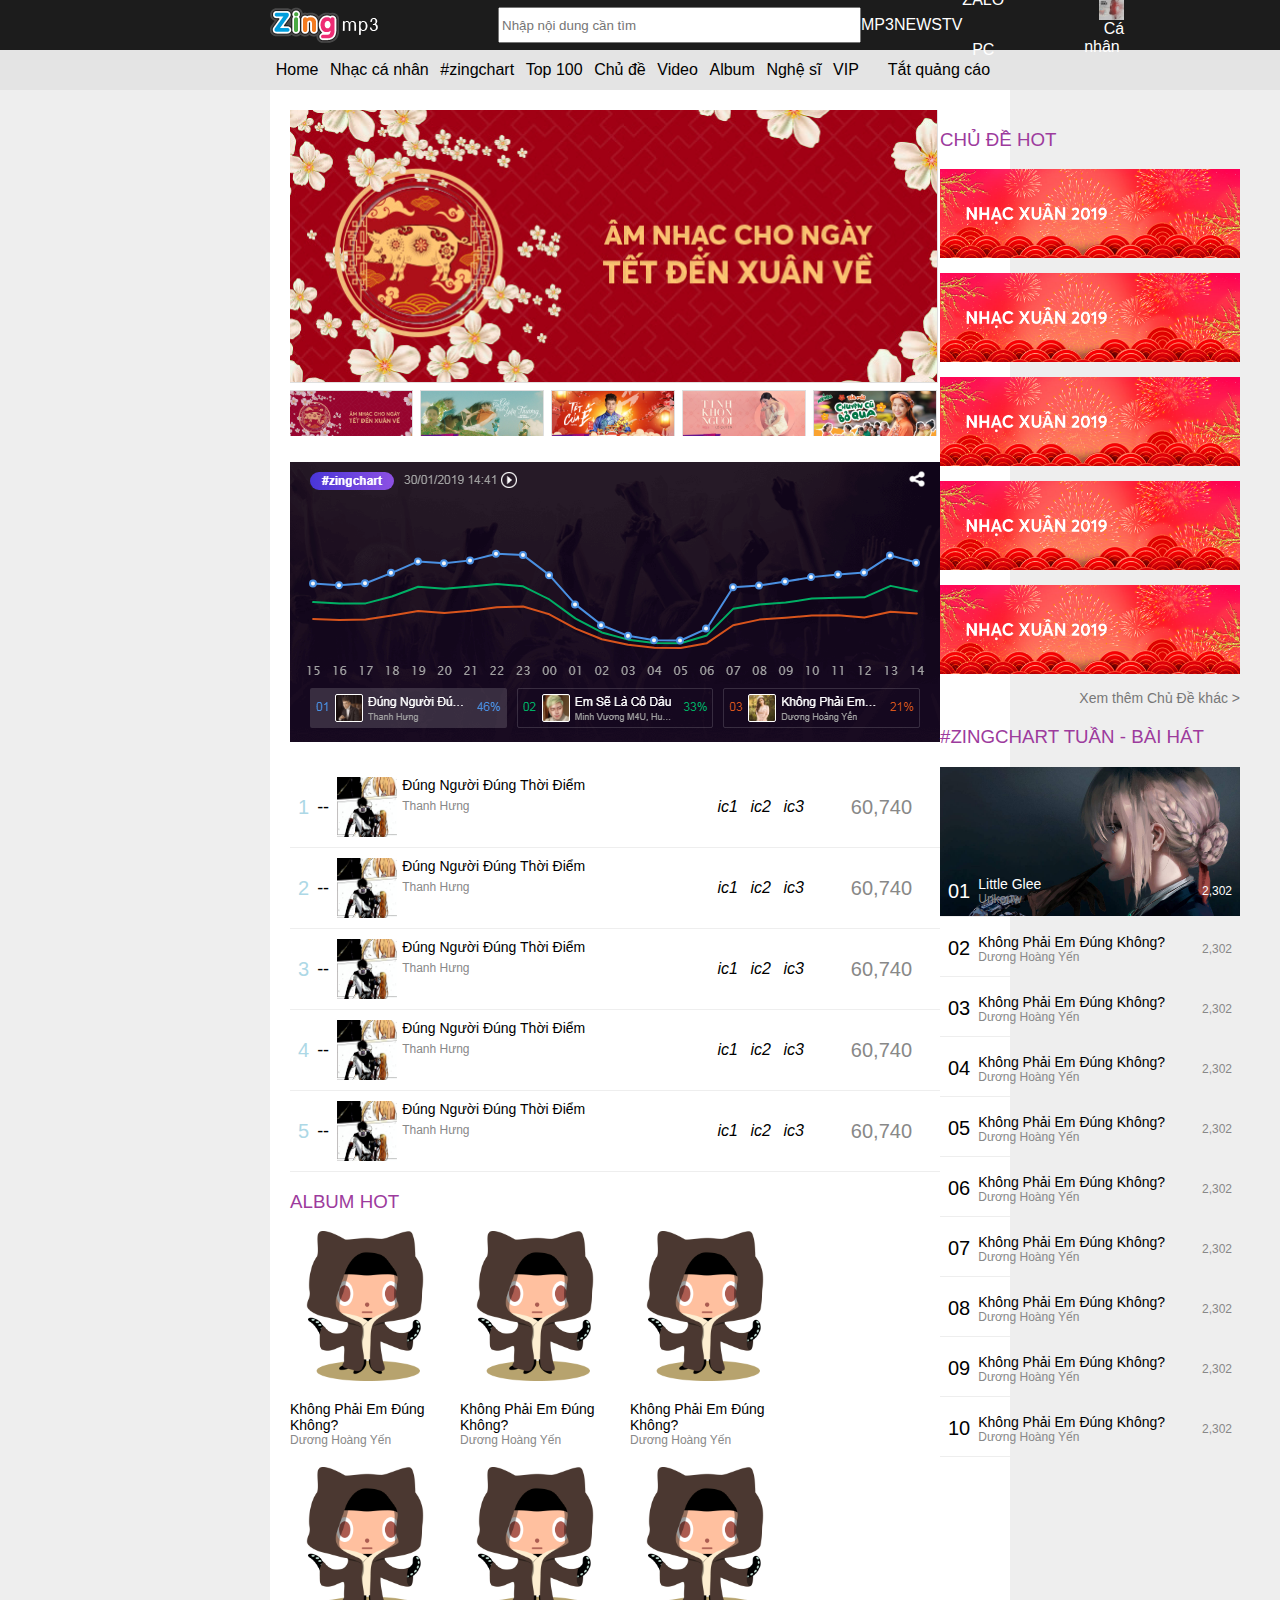
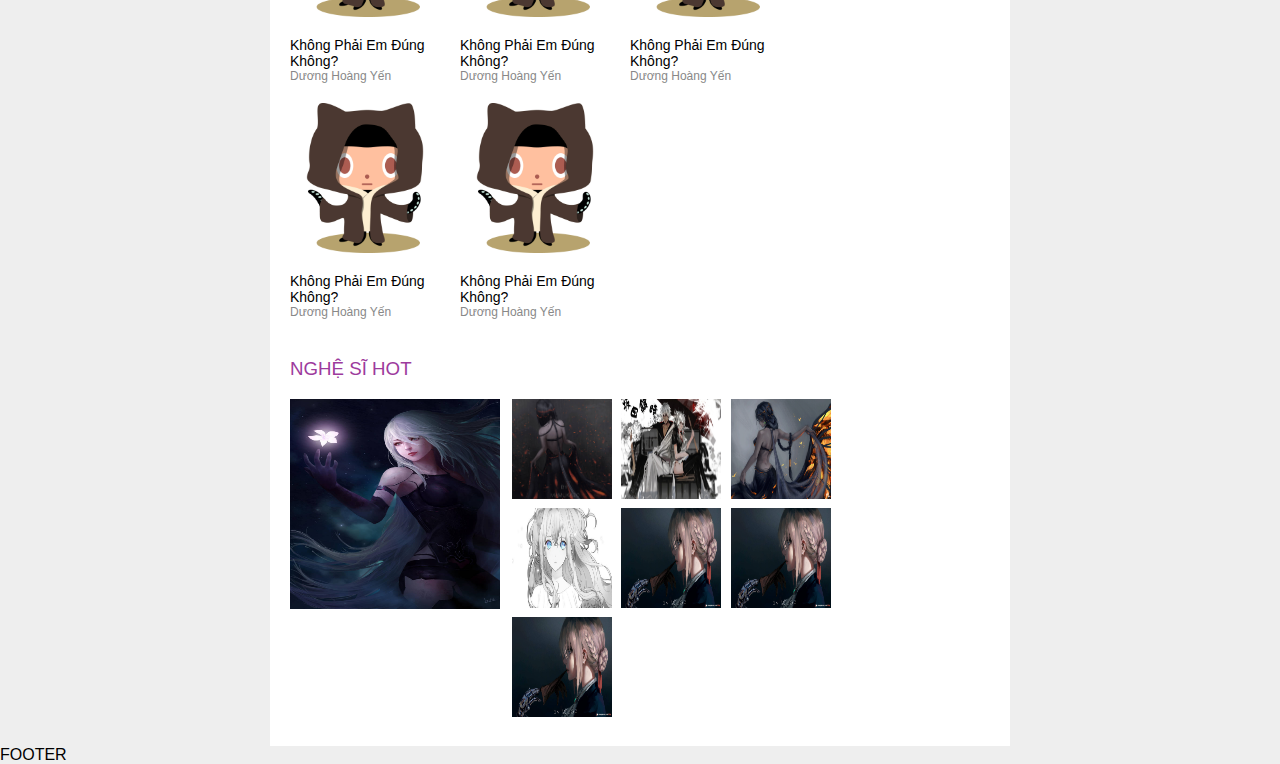
==== index.html @ ea776117 "Complete layout" ====
<!DOCTYPE html>
<html lang="en">
<head>
	<meta charset="UTF-8">
	<title>Zing mp3</title>
	<link rel="stylesheet" type="text/css" href="style.css">
</head>
<body>
	<div class="wraper">
		<div class="header">
			<ul class="header-menu">
				<li class="menu-btn">
					<a href="#"><img src="img/logo.png" alt="logo"></a>
				</li>
				<li class="menu-btn">
					<input type="text" placeholder="Nhập nội dung cần tìm">
				</li>
				<li class="menu-btn"><a href="#">MP3</a></li>
				<li class="menu-btn"><a href="#">News</a></li>
				<li class="menu-btn"><a href="#">TV</a></li>
				<li class="menu-btn"><a href="#">Zalo Pc</a></li>
				<div class="box-user">
					<a href="#">
						<span class="avatar"><img src="img/avt.jpg" alt="avt"></span>
						<span class="text">Cá nhân</span>&nbsp;
						<i class="fas fa-chevron-down"></i>
					</a>
					<div class="menu-hide">
						<span class="arr-top"></span>
						<div class="box-user-info">
							<img src="img/avt.jpg" alt="avt">
							<div>
								<div><a href="#"><i class="fas fa-user"></i> Nhạc cá nhân</a></div>
								<div><a href="#"><i class="fas fa-sign-out-alt"></i> Đăng xuất</a></div>
								<div><a class="isBtn" href="#">Nâng cấp VIP</a></div>
							</div>
						</div>
					</div>
				</div>
			</ul>

			<ul class="header-menu-child">
				<li class="menu-btn"><a href="#">Home</a></li>
				<li class="menu-btn"><a href="#">Nhạc cá nhân</a></li>
				<li class="menu-btn"><a href="#">#zingchart</a></li>
				<li class="menu-btn"><a href="#">Top 100</a></li>
				<li class="menu-btn"><a href="#">Chủ đề</a></li>
				<li class="menu-btn"><a href="#">Video</a></li>
				<li class="menu-btn"><a href="#">Album</a></li>
				<li class="menu-btn"><a href="#">Nghệ sĩ</a></li>
				<li class="menu-btn"><a href="#">VIP</a></li>
				<li class="menu-btn"><a href="#">Tắt quảng cáo</a></li>
			</ul>
		</div>
		<div class="container">
			<aside class="main">
				<div class="main-banner">
					<img src="img/baner.png">
					<img style="margin-left: -4px;" src="img/zingchart.png" alt="">
				</div>
				<!-- CHART-5 -->
				<div class="chart-5">
					<div class="chart-5-item">
						<div class="chart-number">1</div>
						<div class="chart-dash"> -- </div>
						<div class="chart-content">
							<img src="img/download (3).png" alt="">
							<div class="item-title">Đúng người đúng thời điểm</div>
							<div class="item-singer">Thanh Hưng</div>
						</div>
						<div class="chart-icon">
							<i>ic1</i>
							<i>ic2</i>
							<i>ic3</i>
						</div>
						<div class="chart-view-count">60,740</div>
					</div>

					<div class="chart-5-item">
						<div class="chart-number">2</div>
						<div class="chart-dash"> -- </div>
						<div class="chart-content">
							<img src="img/download (3).png" alt="">
							<div class="item-title">Đúng người đúng thời điểm</div>
							<div class="item-singer">Thanh Hưng</div>
						</div>
						<div class="chart-icon">
							<i>ic1</i>
							<i>ic2</i>
							<i>ic3</i>
						</div>
						<div class="chart-view-count">60,740</div>
					</div>

					<div class="chart-5-item">
						<div class="chart-number">3</div>
						<div class="chart-dash"> -- </div>
						<div class="chart-content">
							<img src="img/download (3).png" alt="">
							<div class="item-title">Đúng người đúng thời điểm</div>
							<div class="item-singer">Thanh Hưng</div>
						</div>
						<div class="chart-icon">
							<i>ic1</i>
							<i>ic2</i>
							<i>ic3</i>
						</div>
						<div class="chart-view-count">60,740</div>
					</div>

					<div class="chart-5-item">
						<div class="chart-number">4</div>
						<div class="chart-dash"> -- </div>
						<div class="chart-content">
							<img src="img/download (3).png" alt="">
							<div class="item-title">Đúng người đúng thời điểm</div>
							<div class="item-singer">Thanh Hưng</div>
						</div>
						<div class="chart-icon">
							<i>ic1</i>
							<i>ic2</i>
							<i>ic3</i>
						</div>
						<div class="chart-view-count">60,740</div>
					</div>

					<div class="chart-5-item">
						<div class="chart-number">5</div>
						<div class="chart-dash"> -- </div>
						<div class="chart-content">
							<img src="img/download (3).png" alt="">
							<div class="item-title">Đúng người đúng thời điểm</div>
							<div class="item-singer">Thanh Hưng</div>
						</div>
						<div class="chart-icon">
							<i>ic1</i>
							<i>ic2</i>
							<i>ic3</i>
						</div>
						<div class="chart-view-count">60,740</div>
					</div>
				</div>

				<!-- ALBUM-HOT -->
				<div class="title"><h3>ALBUM HOT</h3></div>
				<div class="ab-hot">

					<div class="row">
						<div class="ab-album">
							<div class="ab-layout">
								<img src="img/player_939248.png">
							</div>
						</div>
						<div class="ab-info">
							<div class="item-title">Không phải em đúng không?</div>
							<div class="item-singer">Dương Hoàng Yến</div>
						</div>
					</div>

					<div class="row">
						<div class="ab-album">
							<div class="ab-layout">
								<img src="img/player_939248.png">
								<!-- <i class="far fa-play-circle"></i> -->
								<!-- <i class="far fa-play-circle fa-spin"></i> ANIMATION -->
							</div>
						</div>
						<div class="ab-info">
							<div class="item-title">Không phải em đúng không?</div>
							<div class="item-singer">Dương Hoàng Yến</div>
						</div>
					</div>

					<div class="row">
						<div class="ab-album">
							<div class="ab-layout">
								<img src="img/player_939248.png">
								<!-- <i class="far fa-play-circle"></i> -->
								<!-- <i class="far fa-play-circle fa-spin"></i> ANIMATION -->
							</div>
						</div>
						<div class="ab-info">
							<div class="item-title">Không phải em đúng không?</div>
							<div class="item-singer">Dương Hoàng Yến</div>
						</div>
					</div>

					<div class="row">
						<div class="ab-album">
							<div class="ab-layout">
								<img src="img/player_939248.png">
								<!-- <i class="far fa-play-circle"></i> -->
								<!-- <i class="far fa-play-circle fa-spin"></i> ANIMATION -->
							</div>
						</div>
						<div class="ab-info">
							<div class="item-title">Không phải em đúng không?</div>
							<div class="item-singer">Dương Hoàng Yến</div>
						</div>
					</div>

					<div class="row">
						<div class="ab-album">
							<div class="ab-layout">
								<img src="img/player_939248.png">
								<!-- <i class="far fa-play-circle"></i> -->
								<!-- <i class="far fa-play-circle fa-spin"></i> ANIMATION -->
							</div>
						</div>
						<div class="ab-info">
							<div class="item-title">Không phải em đúng không?</div>
							<div class="item-singer">Dương Hoàng Yến</div>
						</div>
					</div>

					<div class="row">
						<div class="ab-album">
							<div class="ab-layout">
								<img src="img/player_939248.png">
								<!-- <i class="far fa-play-circle"></i> -->
								<!-- <i class="far fa-play-circle fa-spin"></i> ANIMATION -->
							</div>
						</div>
						<div class="ab-info">
							<div class="item-title">Không phải em đúng không?</div>
							<div class="item-singer">Dương Hoàng Yến</div>
						</div>
					</div>

					<div class="row">
						<div class="ab-album">
							<div class="ab-layout">
								<img src="img/player_939248.png">
								<!-- <i class="far fa-play-circle"></i> -->
								<!-- <i class="far fa-play-circle fa-spin"></i> ANIMATION -->
							</div>
						</div>
						<div class="ab-info">
							<div class="item-title">Không phải em đúng không?</div>
							<div class="item-singer">Dương Hoàng Yến</div>
						</div>
					</div>

					<div class="row">
						<div class="ab-album">
							<div class="ab-layout">
								<img src="img/player_939248.png">
								<!-- <i class="far fa-play-circle"></i> -->
								<!-- <i class="far fa-play-circle fa-spin"></i> ANIMATION -->
							</div>
						</div>
						<div class="ab-info">
							<div class="item-title">Không phải em đúng không?</div>
							<div class="item-singer">Dương Hoàng Yến</div>
						</div>
					</div>
				</div>

				<!-- SINGER-HOT -->
				<div class="title"><h3>NGHỆ SĨ HOT</h3></div>
				<div class="singer-hot">
					<div class="singer-hotest">
						<img src="img/a2_and_lunar_tear_by_renlewiz_dc0hf8o-pre.jpg" alt="">
					</div>
					<div class="singer-hot-er">
						<img src="img/aeolian_fanart_wlop_by_mamuka20_dbirhik-pre.jpg" alt="">
						<img src="img/anime-fashion-Gintama-genderswap-Sakata-Gintoki-67562-wallhere.com.jpg" alt="">
						<img src="img/db99085-70bb047b-091b-49c9-a6a5-e17a6a021d36.png" alt="">
						<img src="img/top-anh-anime-den-trang-de-thuong-dep-nhat-cho-nu-7.jpg" alt="">
						<img src="img/violet_evergarden_2_by_wlop_dc6nyxz-pre.jpg" alt="">
						<img src="img/violet_evergarden_2_by_wlop_dc6nyxz-pre.jpg" alt="">
						<img src="img/violet_evergarden_2_by_wlop_dc6nyxz-pre.jpg" alt="">
					</div>
				</div>

			</aside>
			<aside class="sidebar">
				<div class="topic-hot">
					<div class="title"><h3>CHỦ ĐỀ HOT</h3></div>
					<div class="topic-banner">
						<img src="img/topic.png" alt="">
						<img src="img/topic.png" alt="">
						<img src="img/topic.png" alt="">
						<img src="img/topic.png" alt="">
						<img src="img/topic.png" alt="">
					</div>
					<a href="#">
						Xem thêm Chủ Đề khác >
					</a>
				</div>
				<!-- ZINGCHART WEEKLY -->
				<div class="weekly-chart">
					<div class="title"><h3>#ZINGCHART TUẦN - BÀI HÁT</h3></div>
					<div class="weekly-item item-best">
						<div class="item-number">01</div>
						<div class="item-content" style="text-align: left">
							<div class="item-title">Little Glee</div>
							<div class="item-singer">Unkonw</div>
						</div>
						<div class="item-view-count">2,302</div>
					</div>
					<div class="weekly-item">
						<div class="item-number">02</div>
						<div class="item-content">
							<div class="item-title">Không phải em đúng không?</div>
							<div class="item-singer">Dương Hoàng Yến</div>
						</div>
						<div class="item-view-count">2,302</div>
					</div>
					<div class="weekly-item">
						<div class="item-number">03</div>
						<div class="item-content">
							<div class="item-title">Không phải em đúng không?</div>
							<div class="item-singer">Dương Hoàng Yến</div>
						</div>
						<div class="item-view-count">2,302</div>
					</div>
					<div class="weekly-item">
						<div class="item-number">04</div>
						<div class="item-content">
							<div class="item-title">Không phải em đúng không?</div>
							<div class="item-singer">Dương Hoàng Yến</div>
						</div>
						<div class="item-view-count">2,302</div>
					</div>
					<div class="weekly-item">
						<div class="item-number">05</div>
						<div class="item-content">
							<div class="item-title">Không phải em đúng không?</div>
							<div class="item-singer">Dương Hoàng Yến</div>
						</div>
						<div class="item-view-count">2,302</div>
					</div>
					<div class="weekly-item">
						<div class="item-number">06</div>
						<div class="item-content">
							<div class="item-title">Không phải em đúng không?</div>
							<div class="item-singer">Dương Hoàng Yến</div>
						</div>
						<div class="item-view-count">2,302</div>
					</div>
					<div class="weekly-item">
						<div class="item-number">07</div>
						<div class="item-content">
							<div class="item-title">Không phải em đúng không?</div>
							<div class="item-singer">Dương Hoàng Yến</div>
						</div>
						<div class="item-view-count">2,302</div>
					</div>
					<div class="weekly-item">
						<div class="item-number">08</div>
						<div class="item-content">
							<div class="item-title">Không phải em đúng không?</div>
							<div class="item-singer">Dương Hoàng Yến</div>
						</div>
						<div class="item-view-count">2,302</div>
					</div>
					<div class="weekly-item">
						<div class="item-number">09</div>
						<div class="item-content">
							<div class="item-title">Không phải em đúng không?</div>
							<div class="item-singer">Dương Hoàng Yến</div>
						</div>
						<div class="item-view-count">2,302</div>
					</div>
					<div class="weekly-item">
						<div class="item-number">10</div>
						<div class="item-content">
							<div class="item-title">Không phải em đúng không?</div>
							<div class="item-singer">Dương Hoàng Yến</div>
						</div>
						<div class="item-view-count">2,302</div>
					</div>
				</div>

				

			</aside>
		</div>
		
		<div class="footer">FOOTER</div>
	</div>
</body>
</html>
---- style.css ----
body{
	margin: 0;
	padding: 0;
	font-family: "Roboto","segoe ui",Helvetica,Arial,sans-serif;
	background-color: #EEE
}
a{
	text-decoration: none;
	color: #fff;
}
ul{
	margin: 0; padding: 0;
	list-style: none;
}

div.title{
	text-align: left;
	font-weight: lighter;
}
div.title h3{
	font-weight: normal;
	color: #9d3b9d;
}

.wraper{
	display: grid;
	grid-template-columns: 3fr 1fr;
}
.header{
	color: #fff;
	grid-column-start: 1;
	grid-column-end: 3;
	background-color: #1C1C1C;
}
.header .header-menu{
	background-color: #1C1C1C;
	height: 50px;
	/*overflow: hidden;	*/
	list-style: none;
	display: flex;
	align-items: center;
	text-align: center;
	padding: 0px 270px;
}
.header .header-menu .menu-btn{
	flex-grow: 1;

}
.header .header-menu .menu-btn a{
	display: block;
	text-transform: uppercase;
	line-height: 50px;
}
.header-menu .menu-btn:first-child{
	flex-grow:  0;
	flex-basis: 100px;
	margin-right: 120px;
}
.header-menu .menu-btn:first-child a{
	line-height: 0px;
}
.header-menu .menu-btn:nth-child(2){
	flex-grow: 0;
}
.header-menu .menu-btn:last-child{
	/*flex-grow:  0;
	flex-basis: 180px;
	text-align: right;
	margin-right: 20px;*/
}
.header-menu .menu-btn:last-child a{
	
}
.header-menu span.avatar img{
	width: 25px;
	height: 25px;
	vertical-align: middle;
}
.header .header-menu .menu-btn input{
	width: 355px;
	height: 30px;	
}

.header .header-menu .menu-btn:hover{
	background-color: #000000;
	color: #a845de;
}
.header .header-menu .menu-btn:first-child:hover{
	background-color: #1C1C1C;
	color: #a845de;
}
.header .header-menu .menu-btn:hover a{
	color: #a845de;
}

div.box-user{
	display: inline-block;
	text-align: right;
	margin-right: 20px;
	margin-left: 80px;
	position: relative;
	padding: 8px 0px;
}
div.box-user .arr-top{
	width: 25px;
	height: 25px;
	background-color: white;
	position: absolute;
	top: 30px;
	left: 45px;
	transform: rotate(45deg);+
	/*opacity: 0;*/
}
div.box-user .box-user-info{
	width: 310px;
	height: 140px;
	background-color: #fff;
	position: absolute;
	top: 37px;
    left: -215px;
    padding: 20px;
    box-sizing: border-box;
    text-align: left;
    display: flex;
}
div.box-user .menu-hide{
	display: none;
}
.box-user:hover .menu-hide{
	display: block;
}
div.box-user .box-user-info a{
	color: black;
	margin-left: 20px;
	margin-bottom: 10px; 
	display: block;

}
div.box-user .box-user-info a:hover{
	color: #a845de;
}
div.box-user .box-user-info a.isBtn{
	padding: 6px 12px;
	background-color: #721799;
	color: white;
	font-size: 12px;
}
.box-user-info img{
	width: 75px;
	height: 75px;
}
/*========================================*/
.header-menu-child{
	display: flex;
	background-color: #E4E4E4;
	height: 40px;
	padding: 0px 270px;
}
.header-menu-child .menu-btn{
	flex-grow: 1;
}

.header-menu-child .menu-btn a{
	display: block;
	line-height: 40px;
	color: #000;
	text-align: center;
}
.header-menu-child .menu-btn:last-child{
	flex-grow: 2;
}
.header-menu-child .menu-btn:last-child a{
	text-align: right;
	margin-right: 20px;
}
.header-menu-child .menu-btn:hover{
	background-color: #FFFFFF;
}
.header-menu-child .menu-btn:hover a{
	color: #a845de;
}

/*=================================CONTAINER=================================*/
.container{
	grid-column: 1/3;
	margin: 0px 270px;
	padding: 20px;
	display: flex;
	background-color: white;
}

/*=================================SIDEBAR=================================*/
.sidebar{
	flex-grow: 0;
	text-align: right;
}
.topic-hot a{
	text-decoration: none;
	color: #777;
	font-size: 14px;
}
.topic-hot{

}

.topic-banner{

}
.topic-banner img{
	margin-bottom: 15px;
	display: block;
}

/*=================================MAIN=================================*/
.main{
	flex-grow: 1;
}
.main-banner img{
	margin-bottom: 20px;
}
.chart-5{

}
.chart-5-item{
	display: flex;
	align-items: center;
	padding: 10px 0px;
	border-bottom: 1px solid #EEE;
}
.chart-number{
	font-size: 20px;
	padding: 0px 8px;
	color: lightblue;
}
.chart-dash{
	font-size: 18px;
	padding: 0px 8px 0px 0px;
}
.chart-content{
	flex-grow: 1;
}
.chart-content img{
	width: 60px;
	height: 60px;
	float: left;
}
.chart-content .item-title{
	font-size: 14px;
	text-transform: capitalize;
	margin-left: 65px;
	margin-bottom: 6px;
}
.chart-content .item-singer{
	font-size: 12px;
	color: #888;
	text-transform: capitalize;
	margin-left: 65px;
}
.chart-icon{
	margin-right: 35px;
}
.chart-icon > i{
	padding: 2px 4px;
}
.chart-view-count{
	font-size: 20px;
	color: #888;
	padding: 0px 8px;
	margin-right: 20px;
}
.weekly-item{
	display: flex;
	font-family: "Roboto","segoe ui",Helvetica,Arial,sans-serif;
	border-bottom: 1px solid #EEE;
	padding: 12px 0px;
	align-items: center;
	margin-bottom: 5px;
}
.item-best{
	width: 300px;
	height: 125px;
	background-image: url(img/violet_evergarden_2_by_wlop_dc6nyxz-pre.jpg);
	background-size: cover;
	/*align-items: flex-end;*/
}
.item-best > *{
	color: #fff !important;
	margin-top: 100px;
}

.item-number{
	font-size: 20px;
	padding: 0px 8px;
	color: #000;
}
.item-content{
	text-align: left;
	flex-grow: 1;
}
.item-content .item-title{
	font-size: 14px;
	text-transform: capitalize;
}
.item-content .item-singer{
	font-size: 12px;
	color: #888;
	text-transform: capitalize;
}
.item-view-count{
	font-size: 12px;
	color: #888;
	padding: 0px 8px;
}

.ab-hot::after{
	content: '';
	clear: both;
	display: block;
}
.ab-hot .row{
	margin: 0px 20px 20px 0px;
	float: left;
}
.ab-hot .ab-album{
	color: #fff;
	font-size: 20px;
	height: 150px;
	width: 150px;
	background: url(img/octobiwan.jpg) no-repeat;
	background-size: cover;
	background-position: center;
	margin-bottom: 20px;
}
.ab-hot .ab-layout{
	background: rgba(0, 0, 0, 0.4);
	height: 100%;
	display: flex;
	justify-content: center;
	align-items: center;
	opacity: 0;
	font-size: 10px;
	transition: 0.5s;
}
.ab-hot .ab-layout img{
	width: 60px;
	height: 60px;
	transform: scale(0.6);
	transition: 0.5s;
}
.ab-hot .ab-layout:hover{
	opacity: 1;
	font-size: 40px;
}
.ab-hot .ab-layout:hover img{
	transform: scale(1);
}
.ab-hot .ab-info{
	width: 150px;
}
.ab-info .item-title{
	font-size: 14px;
	text-transform: capitalize;
}
.ab-info .item-singer{
	font-size: 12px;
	color: #888;
	text-transform: capitalize;
}


.singer-hot{
	display: flex;
}
.singer-hotest{
	margin-right: 12px;
}
.singer-hotest img{
	width: 210px;
	height: 210px;
}
.singer-hot-er{
	
}
.singer-hot-er img{
	width: 100px;
	height: 100px;
	padding: 0px 5px 5px 0px;
}

/*=================================FOOTER=================================*/
.footer{
	grid-column-start: 1;
	grid-column-end: 3;
}
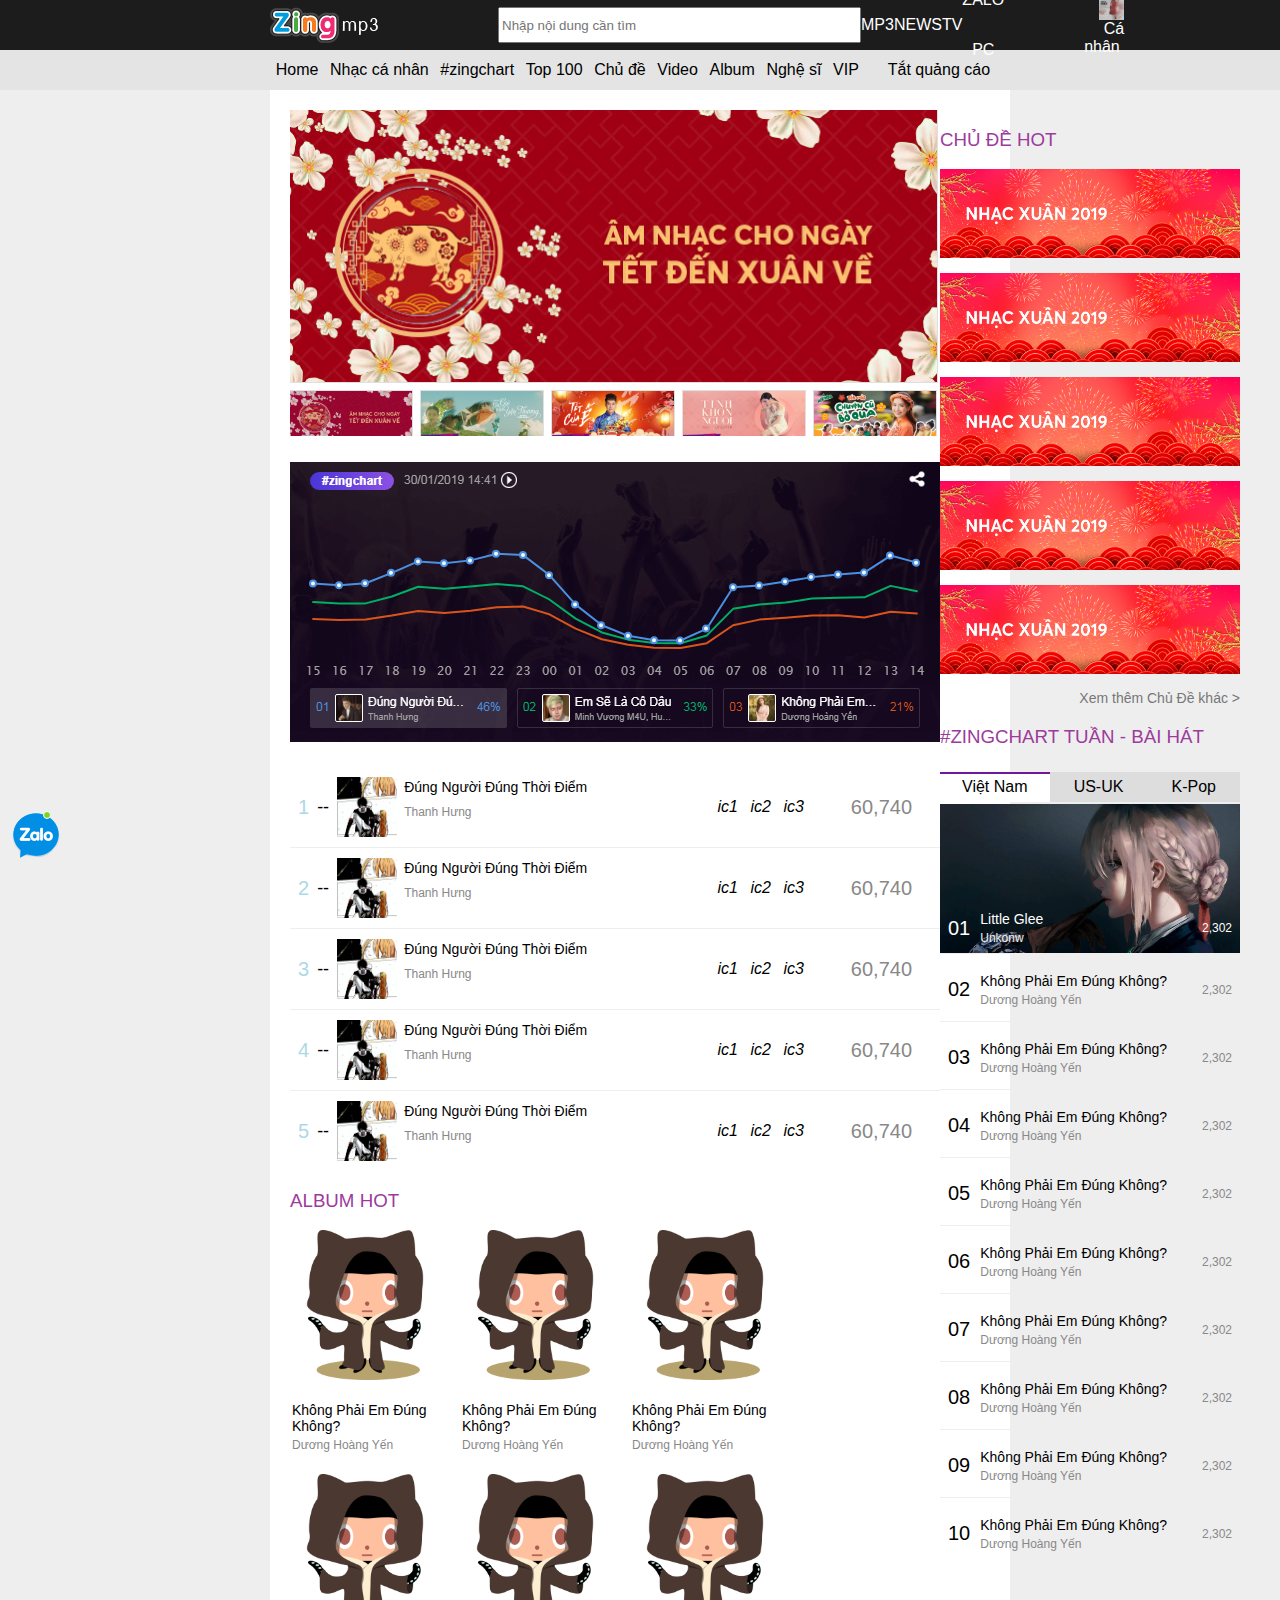
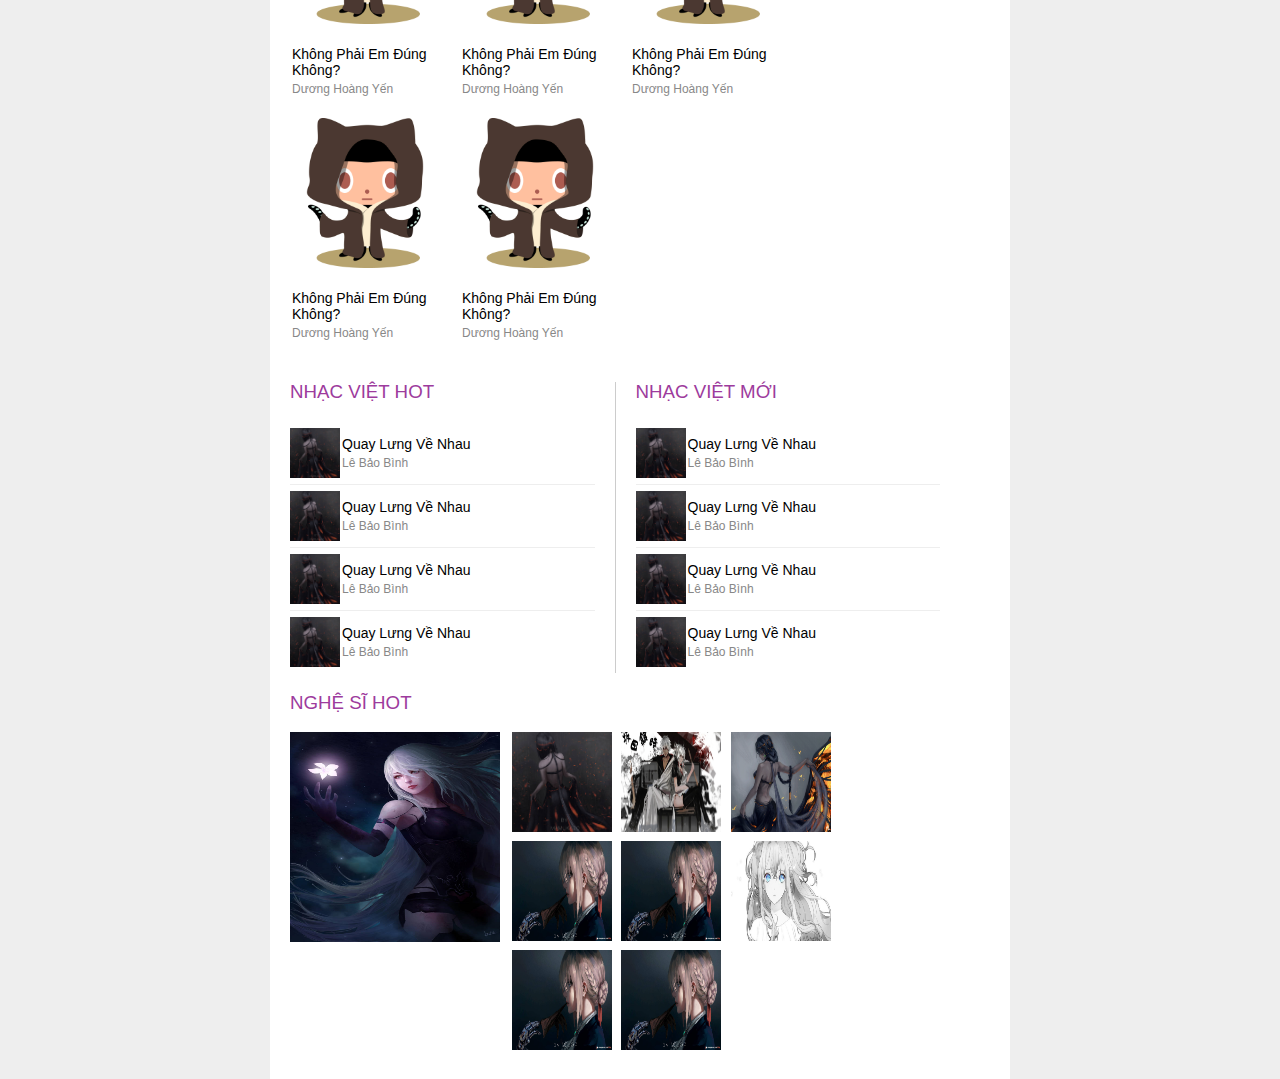
==== commit 12f1cce1: "Complete component list" ====
--- a/index.html
+++ b/index.html
@@ -124,7 +124,7 @@
 						<div class="chart-view-count">60,740</div>
 					</div>
 
-					<div class="chart-5-item">
+					<div class="chart-5-item last-item">
 						<div class="chart-number">5</div>
 						<div class="chart-dash"> -- </div>
 						<div class="chart-content">
@@ -256,6 +256,77 @@
 					</div>
 				</div>
 
+				<!-- LIST -->
+				<div class="wraper-list">
+					<div class="list-left">
+						<div class="title"><h3>NHẠC VIỆT HOT</h3></div>
+						<div class="list-items">
+							<div class="list-item">
+								<img src="img/aeolian_fanart_wlop_by_mamuka20_dbirhik-pre.jpg" alt="">
+								<div class="list-content">
+									<div class="item-title">Quay lưng về nhau</div>
+									<div class="item-singer">Lê Bảo Bình</div>
+								</div>
+							</div>
+							<div class="list-item">
+								<img src="img/aeolian_fanart_wlop_by_mamuka20_dbirhik-pre.jpg" alt="">
+								<div class="list-content">
+									<div class="item-title">Quay lưng về nhau</div>
+									<div class="item-singer">Lê Bảo Bình</div>
+								</div>
+							</div>
+							<div class="list-item">
+								<img src="img/aeolian_fanart_wlop_by_mamuka20_dbirhik-pre.jpg" alt="">
+								<div class="list-content">
+									<div class="item-title">Quay lưng về nhau</div>
+									<div class="item-singer">Lê Bảo Bình</div>
+								</div>
+							</div>
+							<div class="list-item last-item">
+								<img src="img/aeolian_fanart_wlop_by_mamuka20_dbirhik-pre.jpg" alt="">
+								<div class="list-content">
+									<div class="item-title">Quay lưng về nhau</div>
+									<div class="item-singer">Lê Bảo Bình</div>
+								</div>
+							</div>
+						</div>
+					</div>
+					<div class="line"></div>
+					<div class="list-right">
+						<div class="title"><h3>NHẠC VIỆT MỚI</h3></div>
+						<div class="list-items">
+							<div class="list-item">
+								<img src="img/aeolian_fanart_wlop_by_mamuka20_dbirhik-pre.jpg" alt="">
+								<div class="list-content">
+									<div class="item-title">Quay lưng về nhau</div>
+									<div class="item-singer">Lê Bảo Bình</div>
+								</div>
+							</div>
+							<div class="list-item">
+								<img src="img/aeolian_fanart_wlop_by_mamuka20_dbirhik-pre.jpg" alt="">
+								<div class="list-content">
+									<div class="item-title">Quay lưng về nhau</div>
+									<div class="item-singer">Lê Bảo Bình</div>
+								</div>
+							</div>
+							<div class="list-item">
+								<img src="img/aeolian_fanart_wlop_by_mamuka20_dbirhik-pre.jpg" alt="">
+								<div class="list-content">
+									<div class="item-title">Quay lưng về nhau</div>
+									<div class="item-singer">Lê Bảo Bình</div>
+								</div>
+							</div>
+							<div class="list-item last-item">
+								<img src="img/aeolian_fanart_wlop_by_mamuka20_dbirhik-pre.jpg" alt="">
+								<div class="list-content">
+									<div class="item-title">Quay lưng về nhau</div>
+									<div class="item-singer">Lê Bảo Bình</div>
+								</div>
+							</div>
+						</div>
+					</div>
+				</div>
+
 				<!-- SINGER-HOT -->
 				<div class="title"><h3>NGHỆ SĨ HOT</h3></div>
 				<div class="singer-hot">
@@ -266,8 +337,9 @@
 						<img src="img/aeolian_fanart_wlop_by_mamuka20_dbirhik-pre.jpg" alt="">
 						<img src="img/anime-fashion-Gintama-genderswap-Sakata-Gintoki-67562-wallhere.com.jpg" alt="">
 						<img src="img/db99085-70bb047b-091b-49c9-a6a5-e17a6a021d36.png" alt="">
+						<img src="img/violet_evergarden_2_by_wlop_dc6nyxz-pre.jpg" alt="">
+						<img src="img/violet_evergarden_2_by_wlop_dc6nyxz-pre.jpg" alt="">
 						<img src="img/top-anh-anime-den-trang-de-thuong-dep-nhat-cho-nu-7.jpg" alt="">
-						<img src="img/violet_evergarden_2_by_wlop_dc6nyxz-pre.jpg" alt="">
 						<img src="img/violet_evergarden_2_by_wlop_dc6nyxz-pre.jpg" alt="">
 						<img src="img/violet_evergarden_2_by_wlop_dc6nyxz-pre.jpg" alt="">
 					</div>
@@ -291,6 +363,11 @@
 				<!-- ZINGCHART WEEKLY -->
 				<div class="weekly-chart">
 					<div class="title"><h3>#ZINGCHART TUẦN - BÀI HÁT</h3></div>
+					<div class="btn btn-group">
+						<a class="active" href="#">Việt Nam</a>
+						<a class="" href="#">US-UK</a>
+						<a class="" href="#">K-Pop</a>
+					</div>
 					<div class="weekly-item item-best">
 						<div class="item-number">01</div>
 						<div class="item-content" style="text-align: left">
@@ -363,7 +440,7 @@
 						</div>
 						<div class="item-view-count">2,302</div>
 					</div>
-					<div class="weekly-item">
+					<div class="weekly-item last-item">
 						<div class="item-number">10</div>
 						<div class="item-content">
 							<div class="item-title">Không phải em đúng không?</div>
@@ -378,7 +455,9 @@
 			</aside>
 		</div>
 		
-		<div class="footer">FOOTER</div>
+		<div class="footer">
+			<div class="zalo"></div>
+		</div>
 	</div>
 </body>
 </html>--- a/style.css
+++ b/style.css
@@ -20,6 +20,9 @@
 div.title h3{
 	font-weight: normal;
 	color: #9d3b9d;
+}
+.last-item{
+	border: none !important;
 }
 
 .wraper{
@@ -276,6 +279,27 @@
 	align-items: center;
 	margin-bottom: 5px;
 }
+.weekly-chart .btn-group{
+	text-align: center;
+	height: 40px;
+	display: flex;
+	align-items: center;
+	margin-bottom: -3px;
+}
+.weekly-chart .btn-group > *{
+	color: #000;
+	background-color: #DDD;
+	padding: 4px 8px;
+	display: block;
+	flex-grow: 1;
+	border: 2px solid #DDD;
+}
+.weekly-chart .btn-group a.active{
+	border-top: 2px solid #721799;
+	border-bottom: 2px solid white;
+	background-color: white;
+	border-width: 2px 0px 2px 0px;
+}
 .item-best{
 	width: 300px;
 	height: 125px;
@@ -287,7 +311,9 @@
 	color: #fff !important;
 	margin-top: 100px;
 }
-
+.item-best .item-singer{
+	color: #EEE !important;
+}
 .item-number{
 	font-size: 20px;
 	padding: 0px 8px;
@@ -387,8 +413,68 @@
 	padding: 0px 5px 5px 0px;
 }
 
+
+div.line{
+	width: 1px;
+	margin: 0px 20px;
+	background-color: #CCC;
+	margin-top: 20px;
+}
+div.title{
+	text-align: left;
+	font-weight: lighter;
+}
+div.title h3{
+	font-weight: normal;
+	color: #9d3b9d;
+}
+.wraper-list{
+ 	display: flex;
+}
+.list-left{
+	flex-grow: 1;
+
+}
+.list-items{
+	
+}
+.list-item{
+	display: flex;
+	align-items: center;
+	padding: 6px 0px;
+	border-bottom: 1px solid #EEE;
+}
+.list-content{
+
+}
+.list-item img{
+	width: 50px;
+	height: 50px;
+}
+.item-title{
+	padding: 2px;
+	font-size: 14px;
+	text-transform: capitalize;
+}
+.item-singer{
+	padding: 2px;
+	font-size: 12px;
+	color: #888;
+	text-transform: capitalize;
+}
+.list-right{
+	flex-grow: 1;
+}
 /*=================================FOOTER=================================*/
 .footer{
 	grid-column-start: 1;
 	grid-column-end: 3;
+}
+.zalo{
+	width: 53px;
+	height: 49px;
+	background-image: url(img/zalo.png);
+	position: fixed;
+	bottom: 40px;
+	left: 10px;
 }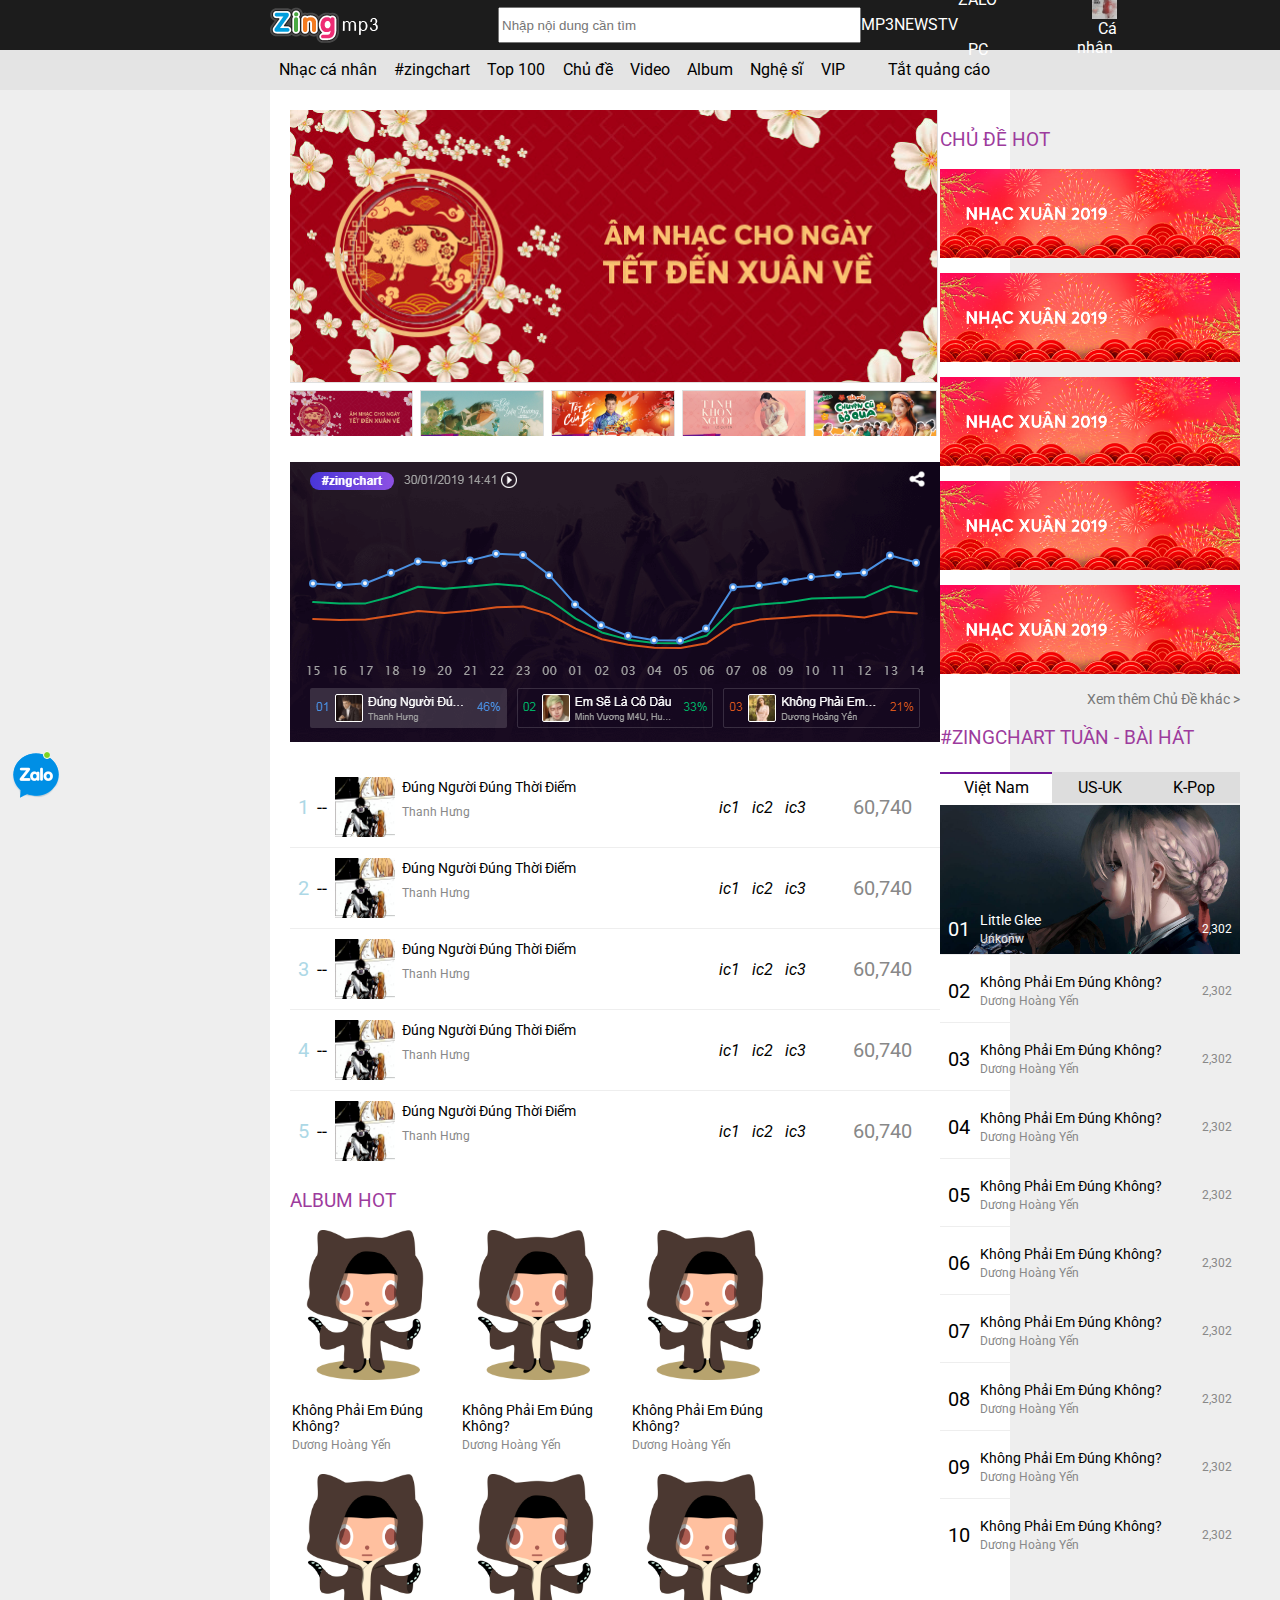
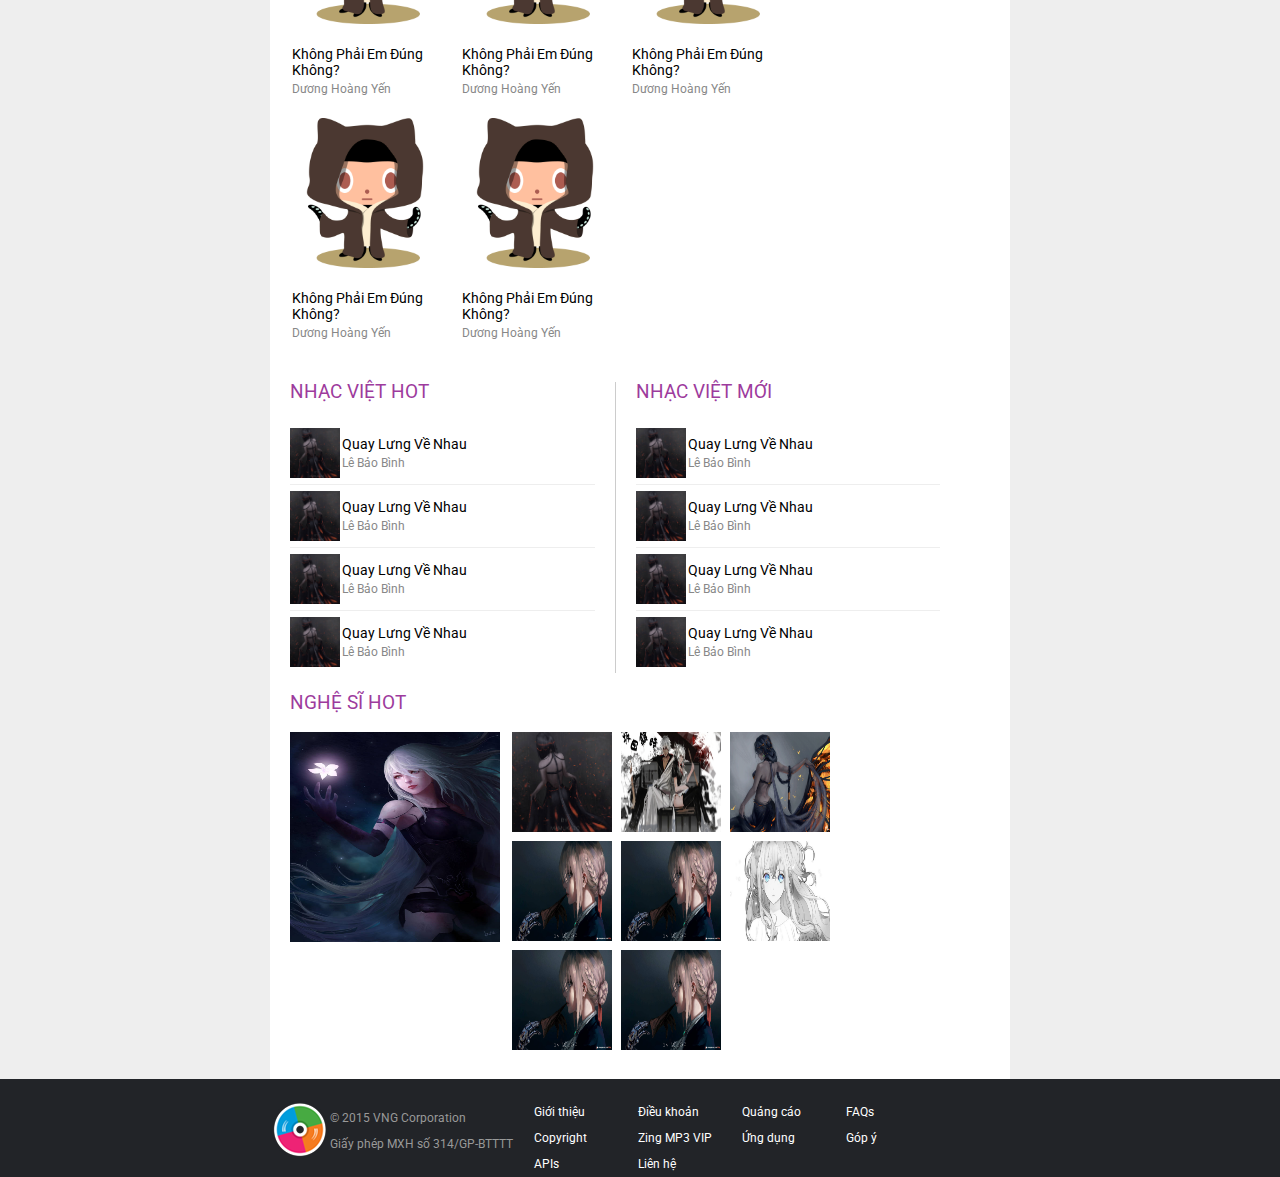
==== commit 04d16b0f: "Compelte footer" ====
--- a/index.html
+++ b/index.html
@@ -3,6 +3,7 @@
 <head>
 	<meta charset="UTF-8">
 	<title>Zing mp3</title>
+	<link rel="stylesheet" href="https://use.fontawesome.com/releases/v5.7.0/css/all.css" integrity="sha384-lZN37f5QGtY3VHgisS14W3ExzMWZxybE1SJSEsQp9S+oqd12jhcu+A56Ebc1zFSJ" crossorigin="anonymous">
 	<link rel="stylesheet" type="text/css" href="style.css">
 </head>
 <body>
@@ -40,7 +41,7 @@
 			</ul>
 
 			<ul class="header-menu-child">
-				<li class="menu-btn"><a href="#">Home</a></li>
+				<li class="menu-btn"><a href="#"><i class="fas fa-home"></i></a></li>
 				<li class="menu-btn"><a href="#">Nhạc cá nhân</a></li>
 				<li class="menu-btn"><a href="#">#zingchart</a></li>
 				<li class="menu-btn"><a href="#">Top 100</a></li>
@@ -457,6 +458,33 @@
 		
 		<div class="footer">
 			<div class="zalo"></div>
+			<div class="container-footer">
+				<div class="ft-left">
+					<img src="img/icon_zing_mp3_60.png" alt="">
+					<p>© 2015 VNG Corporation</p>
+					<p>Giấy phép MXH số 314/GP-BTTTT</p>
+				</div>
+				<div class="ft-midde">
+					<ul class="ft-link">
+                    <li><a href="#">Giới thiệu</a></li>
+                    <li><a href="#">Điều khoản</a></li>
+                    <li><a href="#">Quảng cáo</a></li>
+                    <li><a href="#">FAQs</a></li>
+                    <li><a href="#">Copyright</a></li>
+                    <li><a href="#">Zing MP3 VIP</a></li>
+                    <li><a href="#">Ứng dụng</a></li>
+                    <li><a href="#">Góp ý</a></li>
+                    <li><a href="#">APIs</a></li>
+                    <li><a href="#">Liên hệ</a></li>
+                </ul>
+				</div>
+				<div class="ft-right">
+					<i class="fab fa-facebook-square"></i>
+					<i class="fab fa-facebook-square"></i>
+					<i class="fab fa-facebook-square"></i>
+					<i class="fab fa-facebook-square"></i>
+				</div>
+			</div>
 		</div>
 	</div>
 </body>
--- a/style.css
+++ b/style.css
@@ -1,3 +1,4 @@
+@import url('https://fonts.googleapis.com/css?family=Roboto');
 body{
 	margin: 0;
 	padding: 0;
@@ -169,6 +170,9 @@
 	color: #000;
 	text-align: center;
 }
+.header-menu-child .menu-btn:first-child{
+	flex-grow: 0;
+}
 .header-menu-child .menu-btn:last-child{
 	flex-grow: 2;
 }
@@ -182,6 +186,10 @@
 .header-menu-child .menu-btn:hover a{
 	color: #a845de;
 }
+.header-menu-child .menu-btn:first-child:hover a{
+	color: #E4E4E4;
+}
+
 
 /*=================================CONTAINER=================================*/
 .container{
@@ -469,12 +477,46 @@
 .footer{
 	grid-column-start: 1;
 	grid-column-end: 3;
+	background-color: #222428;
 }
 .zalo{
 	width: 53px;
 	height: 49px;
 	background-image: url(img/zalo.png);
 	position: fixed;
-	bottom: 40px;
+	bottom: 100px;
 	left: 10px;
+}
+.container-footer{
+	margin: 0px 270px;
+	margin-top: 20px;
+	display: flex;
+}
+.ft-left{
+	flex-grow: 1; 
+}
+.ft-left img{
+	float: left;
+	vertical-align: middle;
+}
+.ft-left p{
+	font-size: 12px;
+	color: #999;
+}
+.ft-middle{
+	flex-grow: 1;
+}
+.ft-link{
+	display: grid;
+	grid-template-columns: 1fr 1fr 1fr 1fr;
+}
+.ft-link li{
+	padding: 6px 10px;
+	margin-right: 10px;
+	font-size: 12px;
+	color: #999;
+}
+.ft-right{
+	flex-grow: 1;
+	font-size: 30px;
 }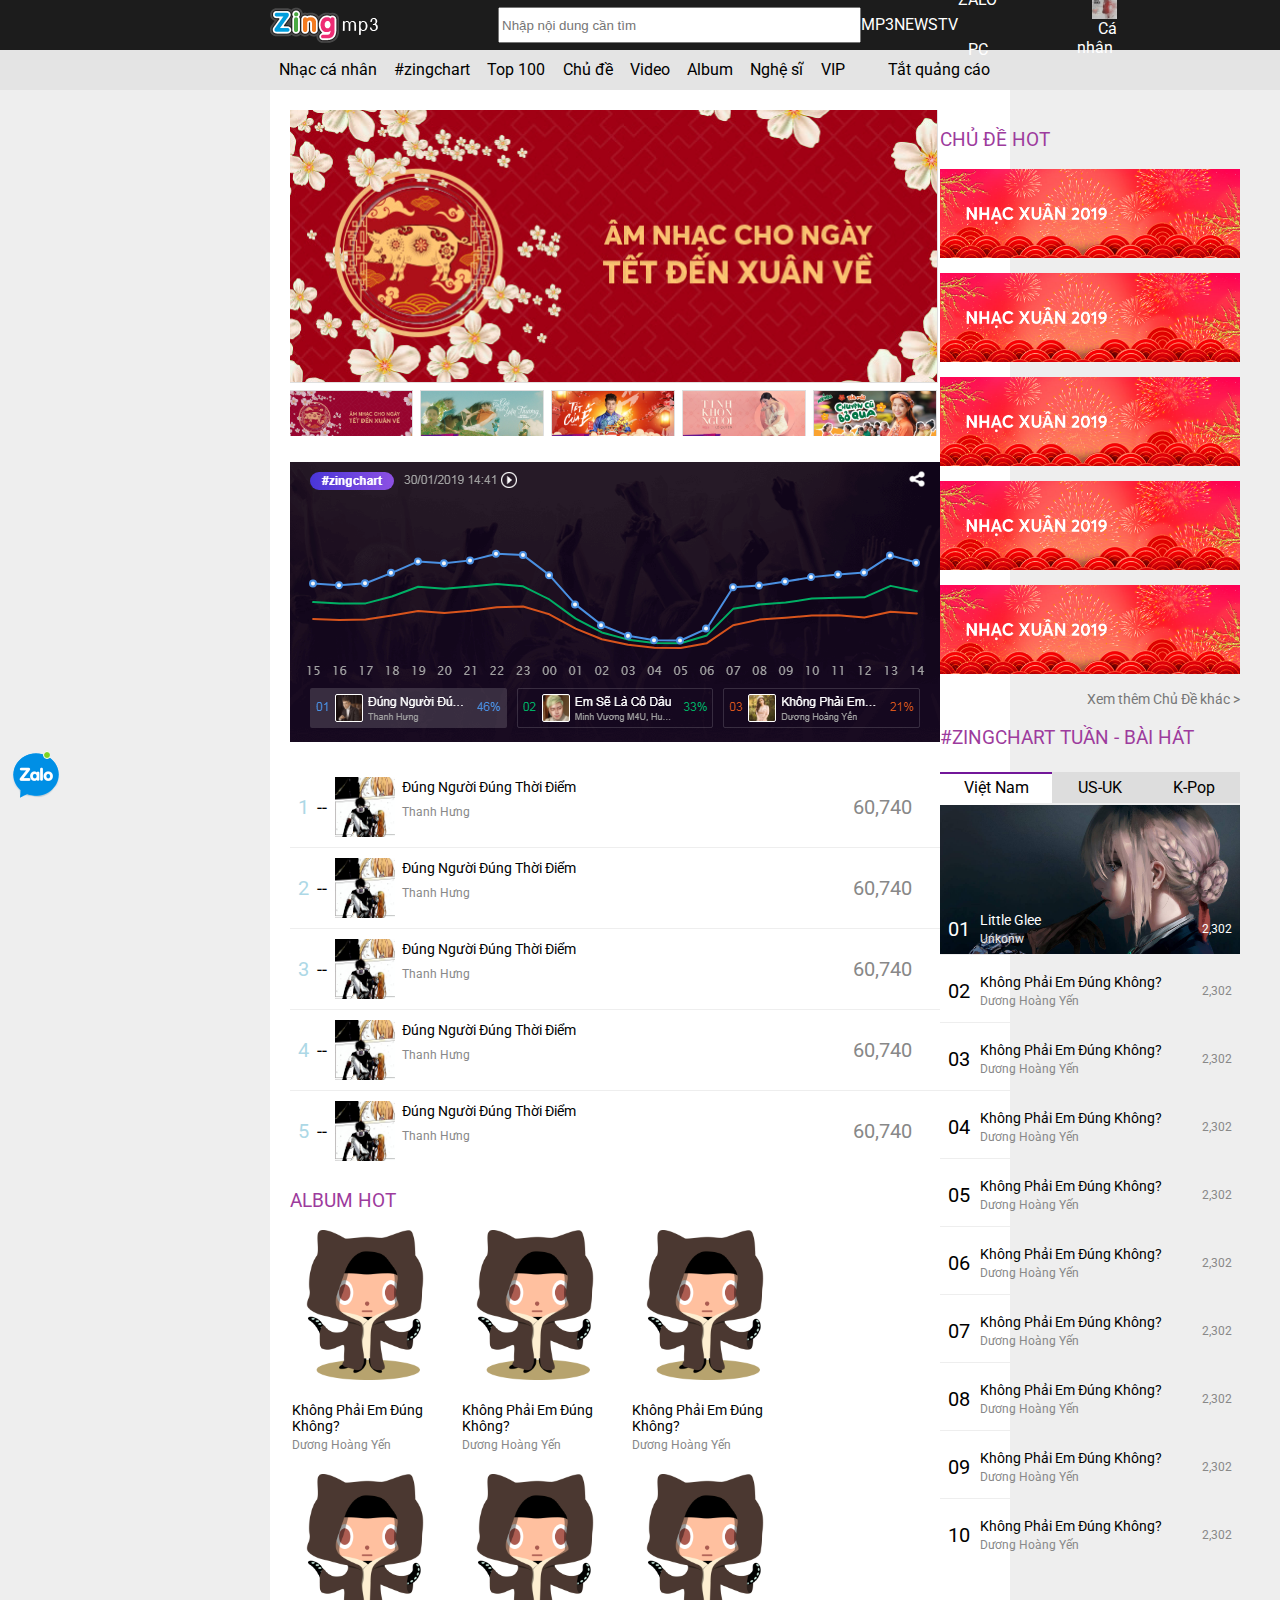
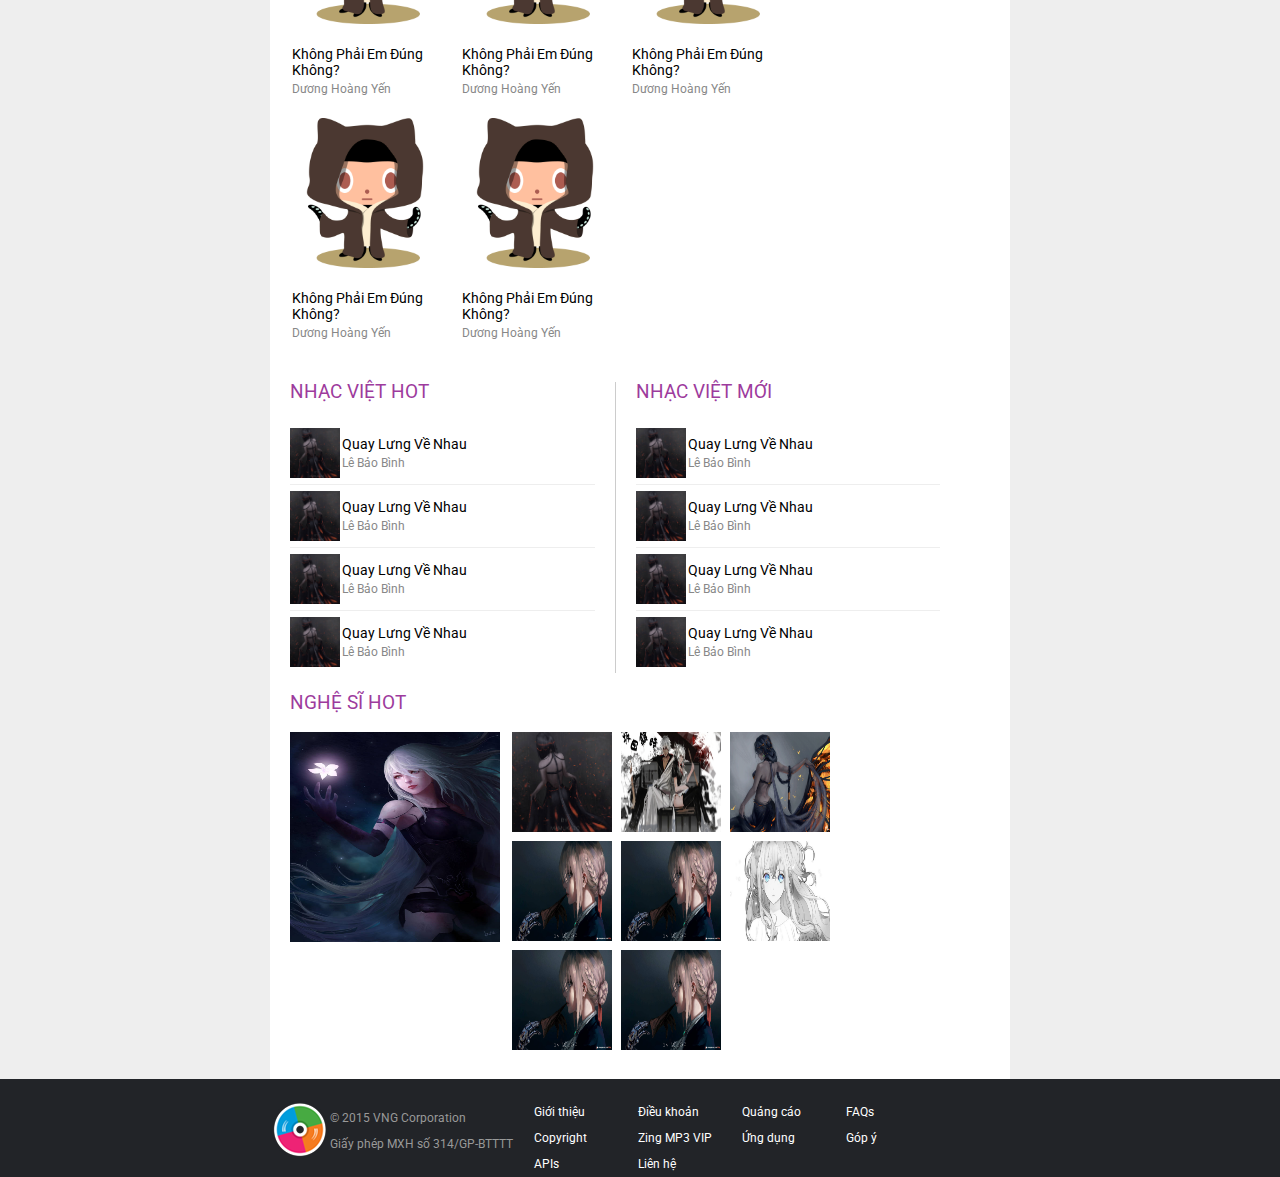
==== commit 3776765f: "Edit index. Complete" ====
--- a/index.html
+++ b/index.html
@@ -70,9 +70,9 @@
 							<div class="item-singer">Thanh Hưng</div>
 						</div>
 						<div class="chart-icon">
-							<i>ic1</i>
-							<i>ic2</i>
-							<i>ic3</i>
+							<i class="fas fa-download"></i>
+							<i class="fas fa-plus"></i>
+							<i class="fas fa-share-alt"></i>
 						</div>
 						<div class="chart-view-count">60,740</div>
 					</div>
@@ -86,9 +86,9 @@
 							<div class="item-singer">Thanh Hưng</div>
 						</div>
 						<div class="chart-icon">
-							<i>ic1</i>
-							<i>ic2</i>
-							<i>ic3</i>
+							<i class="fas fa-download"></i>
+							<i class="fas fa-plus"></i>
+							<i class="fas fa-share-alt"></i>
 						</div>
 						<div class="chart-view-count">60,740</div>
 					</div>
@@ -102,9 +102,9 @@
 							<div class="item-singer">Thanh Hưng</div>
 						</div>
 						<div class="chart-icon">
-							<i>ic1</i>
-							<i>ic2</i>
-							<i>ic3</i>
+							<i class="fas fa-download"></i>
+							<i class="fas fa-plus"></i>
+							<i class="fas fa-share-alt"></i>
 						</div>
 						<div class="chart-view-count">60,740</div>
 					</div>
@@ -118,9 +118,9 @@
 							<div class="item-singer">Thanh Hưng</div>
 						</div>
 						<div class="chart-icon">
-							<i>ic1</i>
-							<i>ic2</i>
-							<i>ic3</i>
+							<i class="fas fa-download"></i>
+							<i class="fas fa-plus"></i>
+							<i class="fas fa-share-alt"></i>
 						</div>
 						<div class="chart-view-count">60,740</div>
 					</div>
@@ -134,9 +134,9 @@
 							<div class="item-singer">Thanh Hưng</div>
 						</div>
 						<div class="chart-icon">
-							<i>ic1</i>
-							<i>ic2</i>
-							<i>ic3</i>
+							<i class="fas fa-download"></i>
+							<i class="fas fa-plus"></i>
+							<i class="fas fa-share-alt"></i>
 						</div>
 						<div class="chart-view-count">60,740</div>
 					</div>
